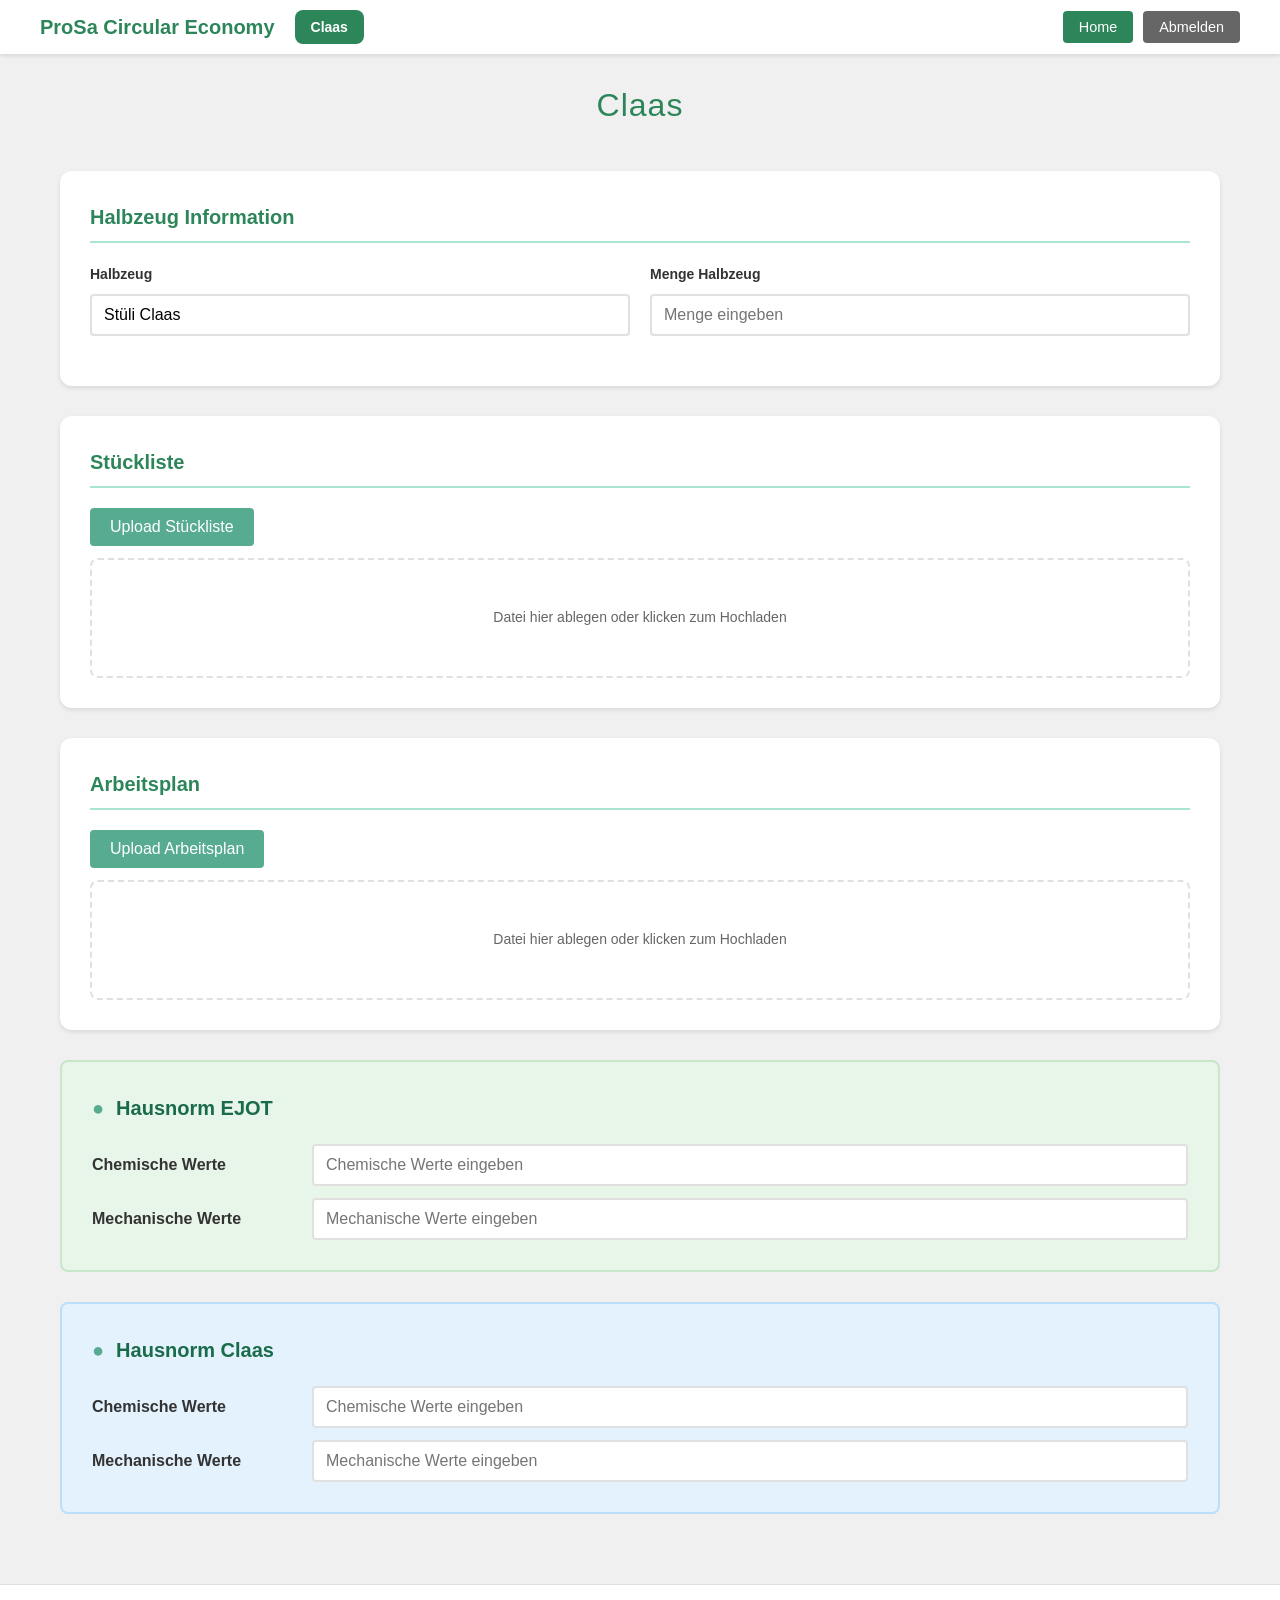
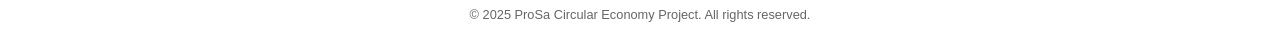
==== claas.html @ 315188cb "add pages for members" ====
<!DOCTYPE html>
<html lang="de">
<head>
    <meta charset="UTF-8">
    <meta name="viewport" content="width=device-width, initial-scale=1.0">
    <title>Claas - ProSa Circular Economy</title>
    <link rel="stylesheet" href="common.css">
    <style>
        /* Page-specific styles */
        .formula-display {
            background-color: #fff9e6;
            border: 2px solid #ffe082;
            padding: 15px;
            border-radius: 8px;
            font-family: 'Courier New', monospace;
            font-size: 1.1rem;
            color: #333;
            text-align: center;
            margin: 20px 0;
        }
    </style>
</head>
<body>
    <header class="page-header">
        <div class="header-content">
            <div class="header-left">
                <h1 class="header-title">ProSa Circular Economy</h1>
                <span class="participant-badge">Claas</span>
            </div>
            <div class="header-buttons">
                <button class="header-btn" onclick="navigateToHome()">Home</button>
                <button class="header-btn secondary" onclick="handleLogout()">Abmelden</button>
            </div>
        </div>
    </header>

    <main class="main-container">
        <h1 class="page-title">Claas</h1>

        <form id="claasForm">
            <!-- Halbzeug Information Section -->
            <section class="section-card">
                <h2 class="section-title">Halbzeug Information</h2>
                
                <div class="grid-2">
                    <div class="form-group">
                        <label class="form-label" for="halbzeug">Halbzeug</label>
                        <input type="text" id="halbzeug" name="halbzeug" class="form-input" 
                               placeholder="Stüli Claas" value="Stüli Claas">
                    </div>
                    
                    <div class="form-group">
                        <label class="form-label" for="mengeHalbzeug">Menge Halbzeug</label>
                        <input type="number" id="mengeHalbzeug" name="mengeHalbzeug" 
                               class="form-input" placeholder="Menge eingeben" min="0" step="0.01">
                    </div>
                </div>
            </section>

            <!-- Upload Stückliste Section -->
            <section class="section-card upload-section">
                <h2 class="section-title">Stückliste</h2>
                <button type="button" class="upload-button" id="uploadStuecklisteBtn">
                    Upload Stückliste
                </button>
                <div class="upload-area" id="uploadStuecklisteArea">
                    <div class="upload-placeholder">Datei hier ablegen oder klicken zum Hochladen</div>
                </div>
            </section>

            <!-- Upload Arbeitsplan Section -->
            <section class="section-card upload-section">
                <h2 class="section-title">Arbeitsplan</h2>
                <button type="button" class="upload-button" id="uploadArbeitsplanBtn">
                    Upload Arbeitsplan
                </button>
                <div class="upload-area" id="uploadArbeitsplanArea">
                    <div class="upload-placeholder">Datei hier ablegen oder klicken zum Hochladen</div>
                </div>
            </section>

            <!-- Group 1: Hausnorm EJOT -->
            <section class="data-group group-1">
                <h2 class="group-title">Hausnorm EJOT</h2>
                
                <div class="data-row">
                    <label class="row-label" for="chemischeWerte1">Chemische Werte</label>
                    <div class="row-value">
                        <input type="text" id="chemischeWerte1" name="chemischeWerte1" 
                               class="form-input" placeholder="Chemische Werte eingeben">
                    </div>
                </div>
                
                <div class="data-row">
                    <label class="row-label" for="mechanischeWerte1">Mechanische Werte</label>
                    <div class="row-value">
                        <input type="text" id="mechanischeWerte1" name="mechanischeWerte1" 
                               class="form-input" placeholder="Mechanische Werte eingeben">
                    </div>
                </div>
            </section>

            <!-- Group 2: Hausnorm Claas -->
            <section class="data-group group-2">
                <h2 class="group-title">Hausnorm Claas</h2>
                
                <div class="data-row">
                    <label class="row-label" for="chemischeWerte2">Chemische Werte</label>
                    <div class="row-value">
                        <input type="text" id="chemischeWerte2" name="chemischeWerte2" 
                               class="form-input" placeholder="Chemische Werte eingeben">
                    </div>
                </div>
                
                <div class="data-row">
                    <label class="row-label" for="mechanischeWerte2">Mechanische Werte</label>
                    <div class="row-value">
                        <input type="text" id="mechanischeWerte2" name="mechanischeWerte2" 
                               class="form-input" placeholder="Mechanische Werte eingeben">
                    </div>
                </div>
            </section>
        </form>
    </main>

    <!-- Action Bar for Save/Cancel -->
    <div class="action-bar hidden">
        <button class="btn btn-success" onclick="window.formManager.saveData()">
            💾 Speichern
        </button>
        <button class="btn btn-secondary" onclick="location.reload()">
            ↺ Zurücksetzen
        </button>
    </div>

    <footer class="page-footer">
        <div class="footer-content">
            <p class="footer-text">© 2025 ProSa Circular Economy Project. All rights reserved.</p>
        </div>
    </footer>

    <script src="common.js"></script>
    <script>
        // Page-specific initialization
        document.addEventListener('DOMContentLoaded', function() {
            // Initialize form manager
            window.formManager = new FormDataManager('claasForm', 'claas');
            
            // Initialize file upload handlers
            window.stuecklisteUpload = new FileUploadHandler(
                'uploadStuecklisteBtn',
                'uploadStuecklisteArea',
                {
                    acceptedTypes: ['.pdf', '.xlsx', '.xls', '.csv', '.doc', '.docx'],
                    maxSize: 15 * 1024 * 1024, // 15MB
                    onFileSelect: (file) => {
                        console.log('Stückliste uploaded:', file.name);
                        showMessage('Stückliste erfolgreich hochgeladen', 'success');
                    },
                    onFileRemove: () => {
                        console.log('Stückliste removed');
                        showMessage('Stückliste entfernt', 'info');
                    }
                }
            );
            
            window.arbeitsplanUpload = new FileUploadHandler(
                'uploadArbeitsplanBtn',
                'uploadArbeitsplanArea',
                {
                    acceptedTypes: ['.pdf', '.xlsx', '.xls', '.csv', '.doc', '.docx'],
                    maxSize: 15 * 1024 * 1024, // 15MB
                    onFileSelect: (file) => {
                        console.log('Arbeitsplan uploaded:', file.name);
                        showMessage('Arbeitsplan erfolgreich hochgeladen', 'success');
                    },
                    onFileRemove: () => {
                        console.log('Arbeitsplan removed');
                        showMessage('Arbeitsplan entfernt', 'info');
                    }
                }
            );
            
            // Enable auto-save (every 30 seconds)
            enableAutoSave(window.formManager, 30000);
        });
    </script>
</body>
</html>
---- common.css ----
/* 
   Common CSS Framework for ProSa Circular Economy Project
   Provides consistent styling across all participant pages
*/

/* CSS Variables for Corporate Design */
:root {
    /* Primary Green Palette */
    --color-primary-light: #a8e6cf;
    --color-primary: #56ab91;
    --color-primary-medium: #2d8659;
    --color-primary-dark: #1a6b4a;
    
    /* Grey Palette */
    --color-grey-light: #f0f0f0;
    --color-grey-medium: #e0e0e0;
    --color-grey: #666;
    --color-grey-dark: #333;
    
    /* Background Colors */
    --bg-page: #f0f0f0;
    --bg-white: #ffffff;
    --bg-section: #ffffff;
    --bg-group-1: #e8f5e9;
    --bg-group-2: #e3f2fd;
    
    /* Status Colors */
    --color-success: #4caf50;
    --color-warning: #ff9800;
    --color-error: #f44336;
    --color-info: #2196f3;
    
    /* Spacing */
    --spacing-xs: 8px;
    --spacing-sm: 12px;
    --spacing-md: 20px;
    --spacing-lg: 30px;
    --spacing-xl: 40px;
    
    /* Border Radius */
    --radius-sm: 4px;
    --radius-md: 8px;
    --radius-lg: 12px;
    
    /* Shadows */
    --shadow-sm: 0 2px 4px rgba(0,0,0,0.1);
    --shadow-md: 0 4px 8px rgba(0,0,0,0.15);
    --shadow-lg: 0 8px 16px rgba(45, 134, 89, 0.3);
    
    /* Typography */
    --font-family: 'Segoe UI', Tahoma, Geneva, Verdana, sans-serif;
    --font-size-base: 16px;
    --font-size-sm: 0.875rem;
    --font-size-lg: 1.25rem;
    --font-size-xl: 1.5rem;
    --font-size-xxl: 2rem;
}

/* Reset and Base Styles */
* {
    margin: 0;
    padding: 0;
    box-sizing: border-box;
}

body {
    font-family: var(--font-family);
    background-color: var(--bg-page);
    color: var(--color-grey-dark);
    min-height: 100vh;
    display: flex;
    flex-direction: column;
    line-height: 1.6;
}

/* Header Styles */
.page-header {
    width: 100%;
    background-color: var(--bg-white);
    box-shadow: var(--shadow-sm);
    position: fixed;
    top: 0;
    left: 0;
    right: 0;
    z-index: 1000;
    padding: 10px 20px;
}

.header-content {
    max-width: 1200px;
    margin: 0 auto;
    display: flex;
    justify-content: space-between;
    align-items: center;
}

.header-left {
    display: flex;
    align-items: center;
    gap: var(--spacing-md);
}

.header-title {
    font-size: var(--font-size-lg);
    color: var(--color-primary-medium);
    font-weight: 600;
}

.participant-badge {
    background-color: var(--color-primary-medium);
    color: white;
    padding: 6px 16px;
    border-radius: var(--radius-md);
    font-size: var(--font-size-sm);
    font-weight: 600;
}

.header-buttons {
    display: flex;
    gap: 10px;
}

.header-btn {
    background-color: var(--color-primary-medium);
    color: white;
    border: none;
    padding: 8px 16px;
    border-radius: var(--radius-sm);
    font-size: 0.9rem;
    cursor: pointer;
    transition: background-color 0.3s ease, transform 0.1s ease;
}

.header-btn:hover {
    background-color: var(--color-primary-dark);
}

.header-btn:active {
    transform: scale(0.98);
}

.header-btn.secondary {
    background-color: var(--color-grey);
}

.header-btn.secondary:hover {
    background-color: var(--color-grey-dark);
}

/* Main Container */
.main-container {
    max-width: 1200px;
    width: 100%;
    margin: 80px auto 40px auto;
    padding: 0 var(--spacing-md);
}

.page-title {
    font-size: var(--font-size-xxl);
    color: var(--color-primary-medium);
    margin-bottom: var(--spacing-xl);
    font-weight: 300;
    letter-spacing: 1px;
    text-align: center;
}

/* Card/Section Styles */
.section-card {
    background-color: var(--bg-section);
    border-radius: var(--radius-lg);
    padding: var(--spacing-lg);
    margin-bottom: var(--spacing-lg);
    box-shadow: var(--shadow-sm);
}

.section-title {
    font-size: var(--font-size-lg);
    color: var(--color-primary-medium);
    margin-bottom: var(--spacing-md);
    font-weight: 600;
    border-bottom: 2px solid var(--color-primary-light);
    padding-bottom: var(--spacing-xs);
}

/* Form Elements */
.form-group {
    margin-bottom: var(--spacing-md);
}

.form-label {
    display: block;
    font-weight: 600;
    color: var(--color-grey-dark);
    margin-bottom: var(--spacing-xs);
    font-size: var(--font-size-sm);
}

.form-input {
    width: 100%;
    padding: 10px 12px;
    border: 2px solid var(--color-grey-medium);
    border-radius: var(--radius-sm);
    font-size: var(--font-size-base);
    transition: border-color 0.3s ease;
}

.form-input:focus {
    outline: none;
    border-color: var(--color-primary);
}

.form-input:disabled {
    background-color: var(--color-grey-light);
    cursor: not-allowed;
}

.form-textarea {
    min-height: 100px;
    resize: vertical;
    font-family: var(--font-family);
}

/* Display Fields */
.display-field {
    background-color: var(--color-grey-light);
    padding: 12px 16px;
    border-radius: var(--radius-sm);
    border: 1px solid var(--color-grey-medium);
    font-size: var(--font-size-base);
    color: var(--color-grey-dark);
    min-height: 45px;
}

.display-field.formula {
    font-family: 'Courier New', monospace;
    background-color: #fff9e6;
    border-color: #ffe082;
}

/* Upload Section */
.upload-section {
    margin-bottom: var(--spacing-lg);
}

.upload-button {
    display: inline-block;
    background-color: var(--color-primary);
    color: white;
    padding: 10px 20px;
    border: none;
    border-radius: var(--radius-sm);
    cursor: pointer;
    font-size: var(--font-size-base);
    transition: background-color 0.3s ease;
    margin-bottom: var(--spacing-sm);
}

.upload-button:hover {
    background-color: var(--color-primary-medium);
}

.upload-area {
    border: 2px dashed var(--color-grey-medium);
    border-radius: var(--radius-md);
    padding: var(--spacing-lg);
    text-align: center;
    background-color: var(--bg-white);
    transition: all 0.3s ease;
    min-height: 120px;
    display: flex;
    flex-direction: column;
    align-items: center;
    justify-content: center;
}

.upload-area.dragover {
    border-color: var(--color-primary);
    background-color: var(--color-primary-light);
}

.upload-area.has-file {
    border-color: var(--color-success);
    background-color: #e8f5e9;
}

.upload-placeholder {
    color: var(--color-grey);
    font-size: var(--font-size-sm);
}

.file-info {
    display: flex;
    align-items: center;
    gap: var(--spacing-sm);
    padding: var(--spacing-sm);
    background-color: var(--bg-white);
    border-radius: var(--radius-sm);
    margin-top: var(--spacing-sm);
}

.file-icon {
    font-size: 24px;
}

.file-name {
    font-weight: 600;
    color: var(--color-grey-dark);
}

.file-size {
    color: var(--color-grey);
    font-size: var(--font-size-sm);
}

.remove-file-btn {
    margin-left: auto;
    background-color: var(--color-error);
    color: white;
    border: none;
    padding: 4px 12px;
    border-radius: var(--radius-sm);
    cursor: pointer;
    font-size: var(--font-size-sm);
}

/* Group Styles */
.data-group {
    border-radius: var(--radius-md);
    padding: var(--spacing-lg);
    margin-bottom: var(--spacing-lg);
    border: 2px solid transparent;
}

.group-1 {
    background-color: var(--bg-group-1);
    border-color: #c8e6c9;
}

.group-2 {
    background-color: var(--bg-group-2);
    border-color: #bbdefb;
}

.group-title {
    font-size: var(--font-size-lg);
    font-weight: 600;
    color: var(--color-primary-dark);
    margin-bottom: var(--spacing-md);
    display: flex;
    align-items: center;
    gap: var(--spacing-sm);
}

.group-title::before {
    content: '●';
    color: var(--color-primary);
}

.data-row {
    display: flex;
    align-items: center;
    margin-bottom: var(--spacing-sm);
    gap: var(--spacing-md);
}

.data-row:last-child {
    margin-bottom: 0;
}

.row-label {
    flex: 0 0 200px;
    font-weight: 600;
    color: var(--color-grey-dark);
}

.row-value {
    flex: 1;
}

/* Table Styles */
.data-table {
    width: 100%;
    border-collapse: collapse;
    background-color: var(--bg-white);
    border-radius: var(--radius-md);
    overflow: hidden;
    box-shadow: var(--shadow-sm);
}

.data-table thead {
    background-color: var(--color-primary-medium);
    color: white;
}

.data-table th {
    padding: 12px 16px;
    text-align: left;
    font-weight: 600;
    font-size: var(--font-size-sm);
}

.data-table td {
    padding: 12px 16px;
    border-bottom: 1px solid var(--color-grey-medium);
}

.data-table tbody tr:hover {
    background-color: var(--color-grey-light);
}

.data-table tbody tr:last-child td {
    border-bottom: none;
}

/* Column Color Classes */
.col-rohmaterial {
    background-color: #e8f5e9;
}

.col-bedarfsmenge {
    background-color: #fff3e0;
}

.col-verfuegbar {
    background-color: #e3f2fd;
}

.col-fehlmenge {
    background-color: #fce4ec;
}

/* Grid Layout */
.grid-2 {
    display: grid;
    grid-template-columns: repeat(2, 1fr);
    gap: var(--spacing-md);
}

.grid-3 {
    display: grid;
    grid-template-columns: repeat(3, 1fr);
    gap: var(--spacing-md);
}

.grid-4 {
    display: grid;
    grid-template-columns: repeat(4, 1fr);
    gap: var(--spacing-md);
}

/* Buttons */
.btn {
    padding: 10px 20px;
    border: none;
    border-radius: var(--radius-sm);
    font-size: var(--font-size-base);
    cursor: pointer;
    transition: all 0.3s ease;
    font-weight: 600;
}

.btn-primary {
    background-color: var(--color-primary-medium);
    color: white;
}

.btn-primary:hover {
    background-color: var(--color-primary-dark);
}

.btn-secondary {
    background-color: var(--color-grey);
    color: white;
}

.btn-secondary:hover {
    background-color: var(--color-grey-dark);
}

.btn-success {
    background-color: var(--color-success);
    color: white;
}

.btn-success:hover {
    background-color: #45a049;
}

/* Footer */
.page-footer {
    margin-top: auto;
    background-color: var(--bg-white);
    border-top: 1px solid var(--color-grey-medium);
    padding: 20px 0;
}

.footer-content {
    max-width: 1200px;
    margin: 0 auto;
    text-align: center;
}

.footer-text {
    color: var(--color-grey);
    font-size: 0.8rem;
}

/* Action Bar (for Save/Cancel buttons) */
.action-bar {
    position: fixed;
    bottom: 0;
    left: 0;
    right: 0;
    background-color: var(--bg-white);
    box-shadow: 0 -2px 8px rgba(0,0,0,0.1);
    padding: var(--spacing-md) var(--spacing-lg);
    display: flex;
    justify-content: center;
    gap: var(--spacing-md);
    z-index: 999;
}

.action-bar.hidden {
    display: none;
}

/* Status Messages */
.status-message {
    padding: 12px 16px;
    border-radius: var(--radius-sm);
    margin-bottom: var(--spacing-md);
    display: flex;
    align-items: center;
    gap: var(--spacing-sm);
}

.status-message.success {
    background-color: #e8f5e9;
    color: #2e7d32;
    border-left: 4px solid var(--color-success);
}

.status-message.error {
    background-color: #ffebee;
    color: #c62828;
    border-left: 4px solid var(--color-error);
}

.status-message.info {
    background-color: #e3f2fd;
    color: #1565c0;
    border-left: 4px solid var(--color-info);
}

/* Responsive Design */
@media (max-width: 768px) {
    .main-container {
        margin-top: 70px;
        padding: 0 var(--spacing-sm);
    }
    
    .page-title {
        font-size: var(--font-size-xl);
    }
    
    .grid-2,
    .grid-3,
    .grid-4 {
        grid-template-columns: 1fr;
    }
    
    .data-row {
        flex-direction: column;
        align-items: flex-start;
    }
    
    .row-label {
        flex: none;
        width: 100%;
    }
    
    .header-content {
        flex-direction: column;
        gap: var(--spacing-sm);
    }
    
    .data-table {
        font-size: var(--font-size-sm);
    }
    
    .data-table th,
    .data-table td {
        padding: 8px 10px;
    }
}

@media (max-width: 480px) {
    .participant-badge {
        padding: 4px 12px;
        font-size: 0.75rem;
    }
    
    .header-btn {
        padding: 6px 12px;
        font-size: 0.8rem;
    }
    
    .section-card {
        padding: var(--spacing-md);
    }
}

/* Utility Classes */
.text-center {
    text-align: center;
}

.text-right {
    text-align: right;
}

.mb-sm {
    margin-bottom: var(--spacing-sm);
}

.mb-md {
    margin-bottom: var(--spacing-md);
}

.mb-lg {
    margin-bottom: var(--spacing-lg);
}

.mt-sm {
    margin-top: var(--spacing-sm);
}

.mt-md {
    margin-top: var(--spacing-md);
}

.mt-lg {
    margin-top: var(--spacing-lg);
}

.hidden {
    display: none;
}

.flex-center {
    display: flex;
    align-items: center;
    justify-content: center;
}
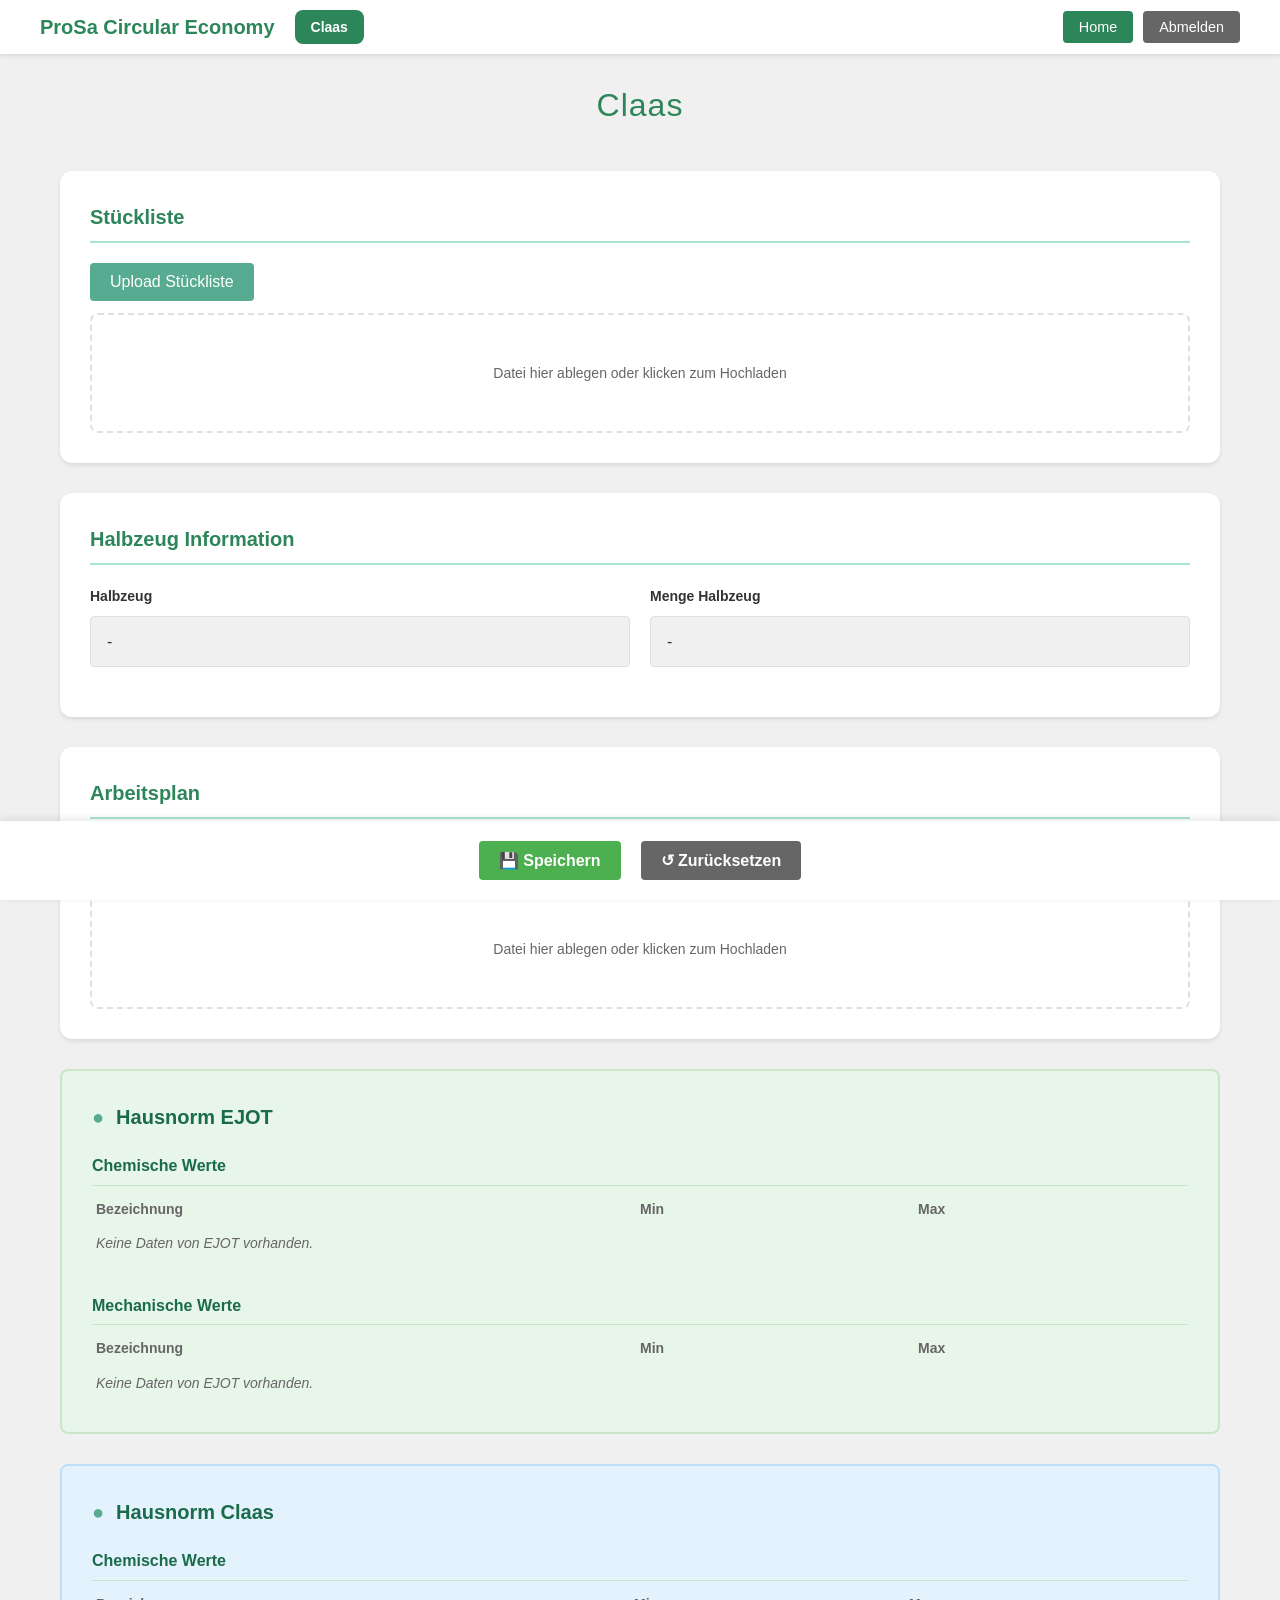
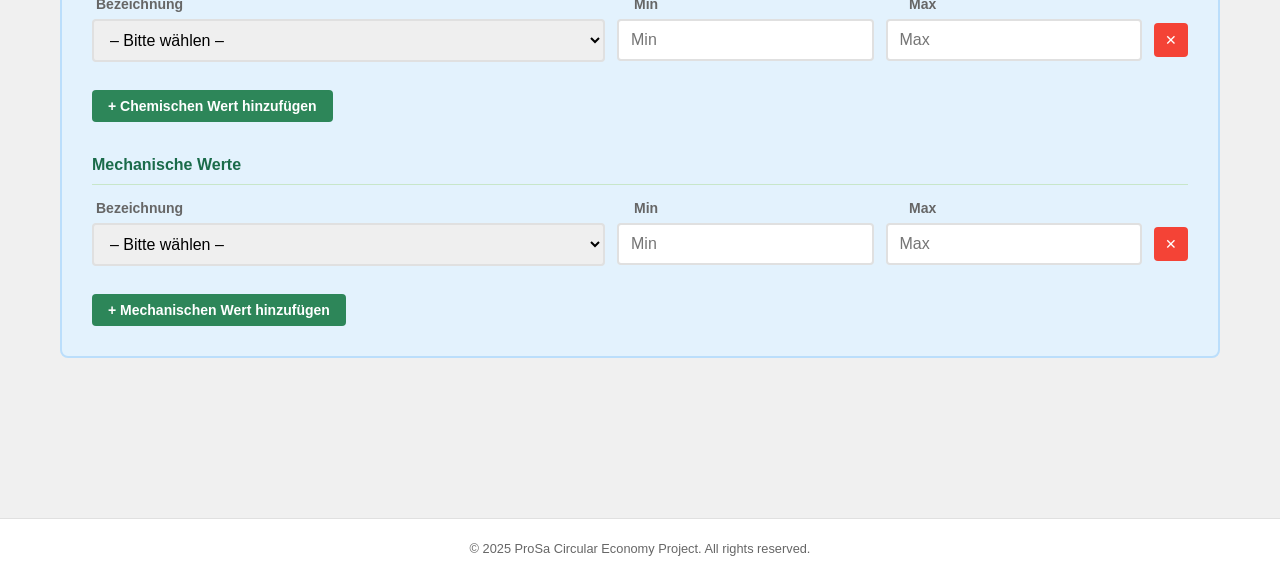
==== commit 495e995a: "change Entry points based on meeting 16 feb" ====
--- a/claas.html
+++ b/claas.html
@@ -38,26 +38,8 @@
         <h1 class="page-title">Claas</h1>
 
         <form id="claasForm">
-            <!-- Halbzeug Information Section -->
-            <section class="section-card">
-                <h2 class="section-title">Halbzeug Information</h2>
-                
-                <div class="grid-2">
-                    <div class="form-group">
-                        <label class="form-label" for="halbzeug">Halbzeug</label>
-                        <input type="text" id="halbzeug" name="halbzeug" class="form-input" 
-                               placeholder="Stüli Claas" value="Stüli Claas">
-                    </div>
-                    
-                    <div class="form-group">
-                        <label class="form-label" for="mengeHalbzeug">Menge Halbzeug</label>
-                        <input type="number" id="mengeHalbzeug" name="mengeHalbzeug" 
-                               class="form-input" placeholder="Menge eingeben" min="0" step="0.01">
-                    </div>
-                </div>
-            </section>
-
-            <!-- Upload Stückliste Section -->
+
+            <!-- 1. Upload Stückliste Section -->
             <section class="section-card upload-section">
                 <h2 class="section-title">Stückliste</h2>
                 <button type="button" class="upload-button" id="uploadStuecklisteBtn">
@@ -68,7 +50,24 @@
                 </div>
             </section>
 
-            <!-- Upload Arbeitsplan Section -->
+            <!-- 2. Halbzeug Information (read-only – calculated by backend) -->
+            <section class="section-card">
+                <h2 class="section-title">Halbzeug Information</h2>
+
+                <div class="grid-2">
+                    <div class="form-group">
+                        <label class="form-label">Halbzeug</label>
+                        <div class="display-field" id="halbzeugDisplay">-</div>
+                    </div>
+
+                    <div class="form-group">
+                        <label class="form-label">Menge Halbzeug</label>
+                        <div class="display-field" id="mengeHalbzeugDisplay">-</div>
+                    </div>
+                </div>
+            </section>
+
+            <!-- 3. Upload Arbeitsplan Section -->
             <section class="section-card upload-section">
                 <h2 class="section-title">Arbeitsplan</h2>
                 <button type="button" class="upload-button" id="uploadArbeitsplanBtn">
@@ -79,53 +78,90 @@
                 </div>
             </section>
 
-            <!-- Group 1: Hausnorm EJOT -->
+            <!-- 4. Hausnorm EJOT (read-only – displays data entered in ejot.html) -->
             <section class="data-group group-1">
                 <h2 class="group-title">Hausnorm EJOT</h2>
-                
-                <div class="data-row">
-                    <label class="row-label" for="chemischeWerte1">Chemische Werte</label>
-                    <div class="row-value">
-                        <input type="text" id="chemischeWerte1" name="chemischeWerte1" 
-                               class="form-input" placeholder="Chemische Werte eingeben">
-                    </div>
-                </div>
-                
-                <div class="data-row">
-                    <label class="row-label" for="mechanischeWerte1">Mechanische Werte</label>
-                    <div class="row-value">
-                        <input type="text" id="mechanischeWerte1" name="mechanischeWerte1" 
-                               class="form-input" placeholder="Mechanische Werte eingeben">
-                    </div>
-                </div>
-            </section>
-
-            <!-- Group 2: Hausnorm Claas -->
+
+                <!-- Chemische Werte -->
+                <div class="hausnorm-sub-section">
+                    <h3 class="hausnorm-sub-title">Chemische Werte</h3>
+
+                    <div class="hausnorm-header">
+                        <span>Bezeichnung</span>
+                        <span>Min</span>
+                        <span>Max</span>
+                    </div>
+
+                    <div id="ejotChemDisplay">
+                        <p class="hausnorm-empty-note">Keine Daten von EJOT vorhanden.</p>
+                    </div>
+                </div>
+
+                <!-- Mechanische Werte -->
+                <div class="hausnorm-sub-section">
+                    <h3 class="hausnorm-sub-title">Mechanische Werte</h3>
+
+                    <div class="hausnorm-header">
+                        <span>Bezeichnung</span>
+                        <span>Min</span>
+                        <span>Max</span>
+                    </div>
+
+                    <div id="ejotMechDisplay">
+                        <p class="hausnorm-empty-note">Keine Daten von EJOT vorhanden.</p>
+                    </div>
+                </div>
+            </section>
+
+            <!-- 5. Hausnorm Claas (editable – same pattern as Hausnorm EJOT on ejot.html) -->
             <section class="data-group group-2">
                 <h2 class="group-title">Hausnorm Claas</h2>
-                
-                <div class="data-row">
-                    <label class="row-label" for="chemischeWerte2">Chemische Werte</label>
-                    <div class="row-value">
-                        <input type="text" id="chemischeWerte2" name="chemischeWerte2" 
-                               class="form-input" placeholder="Chemische Werte eingeben">
-                    </div>
-                </div>
-                
-                <div class="data-row">
-                    <label class="row-label" for="mechanischeWerte2">Mechanische Werte</label>
-                    <div class="row-value">
-                        <input type="text" id="mechanischeWerte2" name="mechanischeWerte2" 
-                               class="form-input" placeholder="Mechanische Werte eingeben">
-                    </div>
-                </div>
-            </section>
+
+                <!-- Chemische Werte -->
+                <div class="hausnorm-sub-section">
+                    <h3 class="hausnorm-sub-title">Chemische Werte</h3>
+
+                    <div class="hausnorm-header">
+                        <span>Bezeichnung</span>
+                        <span>Min</span>
+                        <span>Max</span>
+                        <span></span>
+                    </div>
+
+                    <div id="claasChemList"></div>
+
+                    <button type="button" class="btn btn-primary merkmal-add-btn"
+                            onclick="addClaasRow('claasChemList', 'chem')">
+                        + Chemischen Wert hinzufügen
+                    </button>
+                </div>
+
+                <!-- Mechanische Werte -->
+                <div class="hausnorm-sub-section">
+                    <h3 class="hausnorm-sub-title">Mechanische Werte</h3>
+
+                    <div class="hausnorm-header">
+                        <span>Bezeichnung</span>
+                        <span>Min</span>
+                        <span>Max</span>
+                        <span></span>
+                    </div>
+
+                    <div id="claasMechList"></div>
+
+                    <button type="button" class="btn btn-primary merkmal-add-btn"
+                            onclick="addClaasRow('claasMechList', 'mech')">
+                        + Mechanischen Wert hinzufügen
+                    </button>
+                </div>
+            </section>
+
         </form>
     </main>
 
-    <!-- Action Bar for Save/Cancel -->
-    <div class="action-bar hidden">
-        <button class="btn btn-success" onclick="window.formManager.saveData()">
+    <!-- Always-visible Save Bar -->
+    <div class="action-bar">
+        <button class="btn btn-success" onclick="saveClaasData()">
             💾 Speichern
         </button>
         <button class="btn btn-secondary" onclick="location.reload()">
@@ -141,48 +177,165 @@
 
     <script src="common.js"></script>
     <script>
-        // Page-specific initialization
+
+        /* ── Hausnorm Claas – dropdown options ── */
+
+        const CLAAS_CHEM_OPTIONS = [
+            '% C  – Kohlenstoff',
+            '% Si – Silizium',
+            '% Mn – Mangan',
+            '% P  – Phosphor',
+            '% S  – Schwefel',
+            '% Cr – Chrom',
+            '% Ni – Nickel',
+            '% Mo – Molybdän',
+            '% Cu – Kupfer',
+            '% N  – Stickstoff',
+            '% Al – Aluminium',
+            '% B  – Bor',
+            '% V  – Vanadium',
+            '% Pb – Blei',
+            '% As – Arsen',
+            '% Sn – Zinn',
+            '% Sb – Antimon',
+            '% O  – Sauerstoff',
+            '% Ti – Titan',
+            '% Ca – Calcium',
+            '% H  – Wasserstoff',
+            '% Zn – Zink'
+        ];
+
+        const CLAAS_MECH_OPTIONS = [
+            'Zugfestigkeit Rm [N/mm²]',
+            'Einschnürung [%]',
+            'Kernhärte [HRC]'
+        ];
+
+        let claasRowCounter = 0;
+
+        function addClaasRow(listId, type, bezeichnung = '', min = '', max = '') {
+            claasRowCounter++;
+            const id = claasRowCounter;
+            const options = type === 'chem' ? CLAAS_CHEM_OPTIONS : CLAAS_MECH_OPTIONS;
+            const list = document.getElementById(listId);
+
+            const optionsHtml = options.map(o =>
+                `<option value="${o}" ${o === bezeichnung ? 'selected' : ''}>${o}</option>`
+            ).join('');
+
+            const row = document.createElement('div');
+            row.className = 'hausnorm-row';
+            row.dataset.id = id;
+            row.innerHTML = `
+                <select class="form-input hausnorm-bezeichnung">
+                    <option value="">– Bitte wählen –</option>
+                    ${optionsHtml}
+                </select>
+                <input type="number" class="form-input hausnorm-min"
+                       placeholder="Min" step="any" value="${escAttr(min)}">
+                <input type="number" class="form-input hausnorm-max"
+                       placeholder="Max" step="any" value="${escAttr(max)}">
+                <button type="button" class="btn-merkmal-remove" title="Zeile entfernen"
+                        onclick="removeClaasRow(${id})">✕</button>
+            `;
+            list.appendChild(row);
+        }
+
+        function removeClaasRow(id) {
+            const row = document.querySelector(`.hausnorm-row[data-id="${id}"]`);
+            if (row) row.remove();
+        }
+
+        function getClaasRows(listId) {
+            return Array.from(document.querySelectorAll(`#${listId} .hausnorm-row`)).map(row => ({
+                bezeichnung: row.querySelector('.hausnorm-bezeichnung').value,
+                min:         row.querySelector('.hausnorm-min').value,
+                max:         row.querySelector('.hausnorm-max').value
+            }));
+        }
+
+        function loadClaasRows(listId, type, rows) {
+            document.getElementById(listId).innerHTML = '';
+            if (rows && rows.length > 0) {
+                rows.forEach(r => addClaasRow(listId, type, r.bezeichnung, r.min, r.max));
+            } else {
+                addClaasRow(listId, type);
+            }
+        }
+
+        /* ── Hausnorm EJOT – read-only display ── */
+
+        function renderEjotReadOnly(containerId, rows) {
+            const container = document.getElementById(containerId);
+            if (!rows || rows.length === 0) {
+                container.innerHTML = '<p class="hausnorm-empty-note">Keine Daten von EJOT vorhanden.</p>';
+                return;
+            }
+            container.innerHTML = rows.map(r => `
+                <div class="hausnorm-row hausnorm-row-readonly">
+                    <div class="display-field">${r.bezeichnung || '-'}</div>
+                    <div class="display-field">${r.min !== '' && r.min !== undefined ? r.min : '-'}</div>
+                    <div class="display-field">${r.max !== '' && r.max !== undefined ? r.max : '-'}</div>
+                </div>
+            `).join('');
+        }
+
+        /* ── Save – directly writes all data to localStorage ── */
+        function saveClaasData() {
+            const data = {
+                chemRows: getClaasRows('claasChemList'),
+                mechRows: getClaasRows('claasMechList')
+            };
+            ProSaData.save('claas', data);
+            showSaveConfirmation();
+        }
+
+        function escAttr(str) {
+            return String(str).replace(/"/g, '&quot;').replace(/</g, '&lt;');
+        }
+
+        /* ── Page init ── */
         document.addEventListener('DOMContentLoaded', function() {
-            // Initialize form manager
-            window.formManager = new FormDataManager('claasForm', 'claas');
-            
-            // Initialize file upload handlers
+
+            // Halbzeug – read-only, populated from backend later
+            const backendData = ProSaData.load('claas_halbzeug');
+            if (backendData) {
+                document.getElementById('halbzeugDisplay').textContent =
+                    backendData.halbzeug || '-';
+                document.getElementById('mengeHalbzeugDisplay').textContent =
+                    backendData.menge !== undefined ? backendData.menge : '-';
+            }
+
+            // Load Hausnorm EJOT read-only data from ejot's saved rows
+            const ejotData = ProSaData.load('ejot');
+            renderEjotReadOnly('ejotChemDisplay', ejotData && ejotData.chemRows ? ejotData.chemRows : []);
+            renderEjotReadOnly('ejotMechDisplay', ejotData && ejotData.mechRows ? ejotData.mechRows : []);
+
+            // Restore saved Hausnorm Claas rows or start with one empty row each
+            const saved = ProSaData.load('claas');
+            loadClaasRows('claasChemList', 'chem', saved && saved.chemRows ? saved.chemRows : []);
+            loadClaasRows('claasMechList', 'mech', saved && saved.mechRows ? saved.mechRows : []);
+
+            // File upload handlers
             window.stuecklisteUpload = new FileUploadHandler(
-                'uploadStuecklisteBtn',
-                'uploadStuecklisteArea',
+                'uploadStuecklisteBtn', 'uploadStuecklisteArea',
                 {
                     acceptedTypes: ['.pdf', '.xlsx', '.xls', '.csv', '.doc', '.docx'],
-                    maxSize: 15 * 1024 * 1024, // 15MB
-                    onFileSelect: (file) => {
-                        console.log('Stückliste uploaded:', file.name);
-                        showMessage('Stückliste erfolgreich hochgeladen', 'success');
-                    },
-                    onFileRemove: () => {
-                        console.log('Stückliste removed');
-                        showMessage('Stückliste entfernt', 'info');
-                    }
+                    maxSize: 15 * 1024 * 1024,
+                    onFileSelect: (file) => showMessage('Stückliste erfolgreich hochgeladen', 'success'),
+                    onFileRemove: () => showMessage('Stückliste entfernt', 'info')
                 }
             );
-            
+
             window.arbeitsplanUpload = new FileUploadHandler(
-                'uploadArbeitsplanBtn',
-                'uploadArbeitsplanArea',
+                'uploadArbeitsplanBtn', 'uploadArbeitsplanArea',
                 {
                     acceptedTypes: ['.pdf', '.xlsx', '.xls', '.csv', '.doc', '.docx'],
-                    maxSize: 15 * 1024 * 1024, // 15MB
-                    onFileSelect: (file) => {
-                        console.log('Arbeitsplan uploaded:', file.name);
-                        showMessage('Arbeitsplan erfolgreich hochgeladen', 'success');
-                    },
-                    onFileRemove: () => {
-                        console.log('Arbeitsplan removed');
-                        showMessage('Arbeitsplan entfernt', 'info');
-                    }
+                    maxSize: 15 * 1024 * 1024,
+                    onFileSelect: (file) => showMessage('Arbeitsplan erfolgreich hochgeladen', 'success'),
+                    onFileRemove: () => showMessage('Arbeitsplan entfernt', 'info')
                 }
             );
-            
-            // Enable auto-save (every 30 seconds)
-            enableAutoSave(window.formManager, 30000);
         });
     </script>
 </body>
--- a/common.css
+++ b/common.css
@@ -152,7 +152,7 @@
     max-width: 1200px;
     width: 100%;
     margin: 80px auto 40px auto;
-    padding: 0 var(--spacing-md);
+    padding: 0 var(--spacing-md) 90px var(--spacing-md); /* bottom pad clears fixed action bar */
 }
 
 .page-title {
@@ -652,3 +652,184 @@
     align-items: center;
     justify-content: center;
 }
+
+/* ── Merkmal dynamic rows ── */
+.merkmal-header,
+.merkmal-row {
+    display: grid;
+    grid-template-columns: 1fr 1fr 1fr auto;
+    gap: var(--spacing-sm);
+    align-items: center;
+    margin-bottom: var(--spacing-xs);
+}
+
+.merkmal-header {
+    font-weight: 600;
+    font-size: var(--font-size-sm);
+    color: var(--color-grey);
+    padding: 0 4px;
+    margin-bottom: 4px;
+}
+
+.btn-merkmal-remove {
+    width: 34px;
+    height: 34px;
+    border: none;
+    border-radius: var(--radius-sm);
+    background-color: var(--color-error);
+    color: white;
+    font-size: 0.9rem;
+    cursor: pointer;
+    display: flex;
+    align-items: center;
+    justify-content: center;
+    transition: background-color 0.2s ease;
+    flex-shrink: 0;
+}
+
+.btn-merkmal-remove:hover {
+    background-color: #c62828;
+}
+
+.merkmal-add-btn {
+    margin-top: var(--spacing-md);
+    font-size: var(--font-size-sm);
+    padding: 8px 16px;
+}
+
+@media (max-width: 600px) {
+    .merkmal-header,
+    .merkmal-row {
+        grid-template-columns: 1fr 1fr;
+        grid-template-rows: auto auto;
+    }
+    .merkmal-header span:nth-child(3),
+    .merkmal-header span:nth-child(4) { display: none; }
+    .btn-merkmal-remove {
+        grid-column: 2;
+        justify-self: end;
+    }
+}
+
+/* ── Hausnorm EJOT – dynamic value rows ── */
+.hausnorm-sub-section {
+    margin-bottom: var(--spacing-lg);
+}
+
+.hausnorm-sub-section:last-child {
+    margin-bottom: 0;
+}
+
+.hausnorm-sub-title {
+    font-size: 1rem;
+    font-weight: 600;
+    color: var(--color-primary-dark);
+    margin-bottom: var(--spacing-sm);
+    padding-bottom: 6px;
+    border-bottom: 1px solid #c8e6c9;
+}
+
+.hausnorm-header,
+.hausnorm-row {
+    display: grid;
+    grid-template-columns: 2fr 1fr 1fr auto;
+    gap: var(--spacing-sm);
+    align-items: center;
+    margin-bottom: var(--spacing-xs);
+}
+
+/* Read-only variant (no remove button column) */
+.hausnorm-row-readonly {
+    display: grid;
+    grid-template-columns: 2fr 1fr 1fr;
+    gap: var(--spacing-sm);
+    align-items: center;
+    margin-bottom: var(--spacing-xs);
+}
+
+.hausnorm-header {
+    font-weight: 600;
+    font-size: var(--font-size-sm);
+    color: var(--color-grey);
+    padding: 0 4px;
+    margin-bottom: 4px;
+}
+
+/* Read-only header inside Hausnorm EJOT display on claas.html */
+.hausnorm-row-readonly ~ .hausnorm-header,
+.hausnorm-header:has(+ #ejotChemDisplay),
+.group-1 .hausnorm-header {
+    grid-template-columns: 2fr 1fr 1fr;
+}
+
+.hausnorm-empty-note {
+    color: var(--color-grey);
+    font-style: italic;
+    font-size: var(--font-size-sm);
+    padding: var(--spacing-xs) 4px;
+}
+
+@media (max-width: 600px) {
+    .hausnorm-header,
+    .hausnorm-row {
+        grid-template-columns: 1fr 1fr;
+        grid-template-rows: auto auto;
+    }
+    .hausnorm-row-readonly {
+        grid-template-columns: 1fr 1fr;
+    }
+    .hausnorm-header span:nth-child(3),
+    .hausnorm-header span:nth-child(4) { display: none; }
+    .hausnorm-row .btn-merkmal-remove {
+        grid-column: 2;
+        justify-self: end;
+    }
+}
+
+/* ── Save Confirmation Flash ── */
+.save-confirmation {
+    position: fixed;
+    inset: 0;
+    display: flex;
+    align-items: center;
+    justify-content: center;
+    pointer-events: none;
+    z-index: 9999;
+    opacity: 0;
+    transition: opacity 0.2s ease;
+}
+
+.save-confirmation--visible {
+    opacity: 1;
+}
+
+.save-confirmation-inner {
+    display: flex;
+    align-items: center;
+    gap: 14px;
+    background-color: var(--color-primary-dark);
+    color: #fff;
+    padding: 20px 40px;
+    border-radius: var(--radius-lg);
+    box-shadow: var(--shadow-lg);
+    font-size: 1.4rem;
+    font-weight: 600;
+    transform: translateY(0);
+}
+
+.save-confirmation-icon {
+    font-size: 2rem;
+    line-height: 1;
+    color: #a8e6cf;
+}
+
+/* Also make the action-bar save button pulse briefly on click */
+.btn-save-pulse {
+    animation: savePulse 0.3s ease;
+}
+
+@keyframes savePulse {
+    0%   { transform: scale(1);    }
+    50%  { transform: scale(1.12); }
+    100% { transform: scale(1);    }
+}
